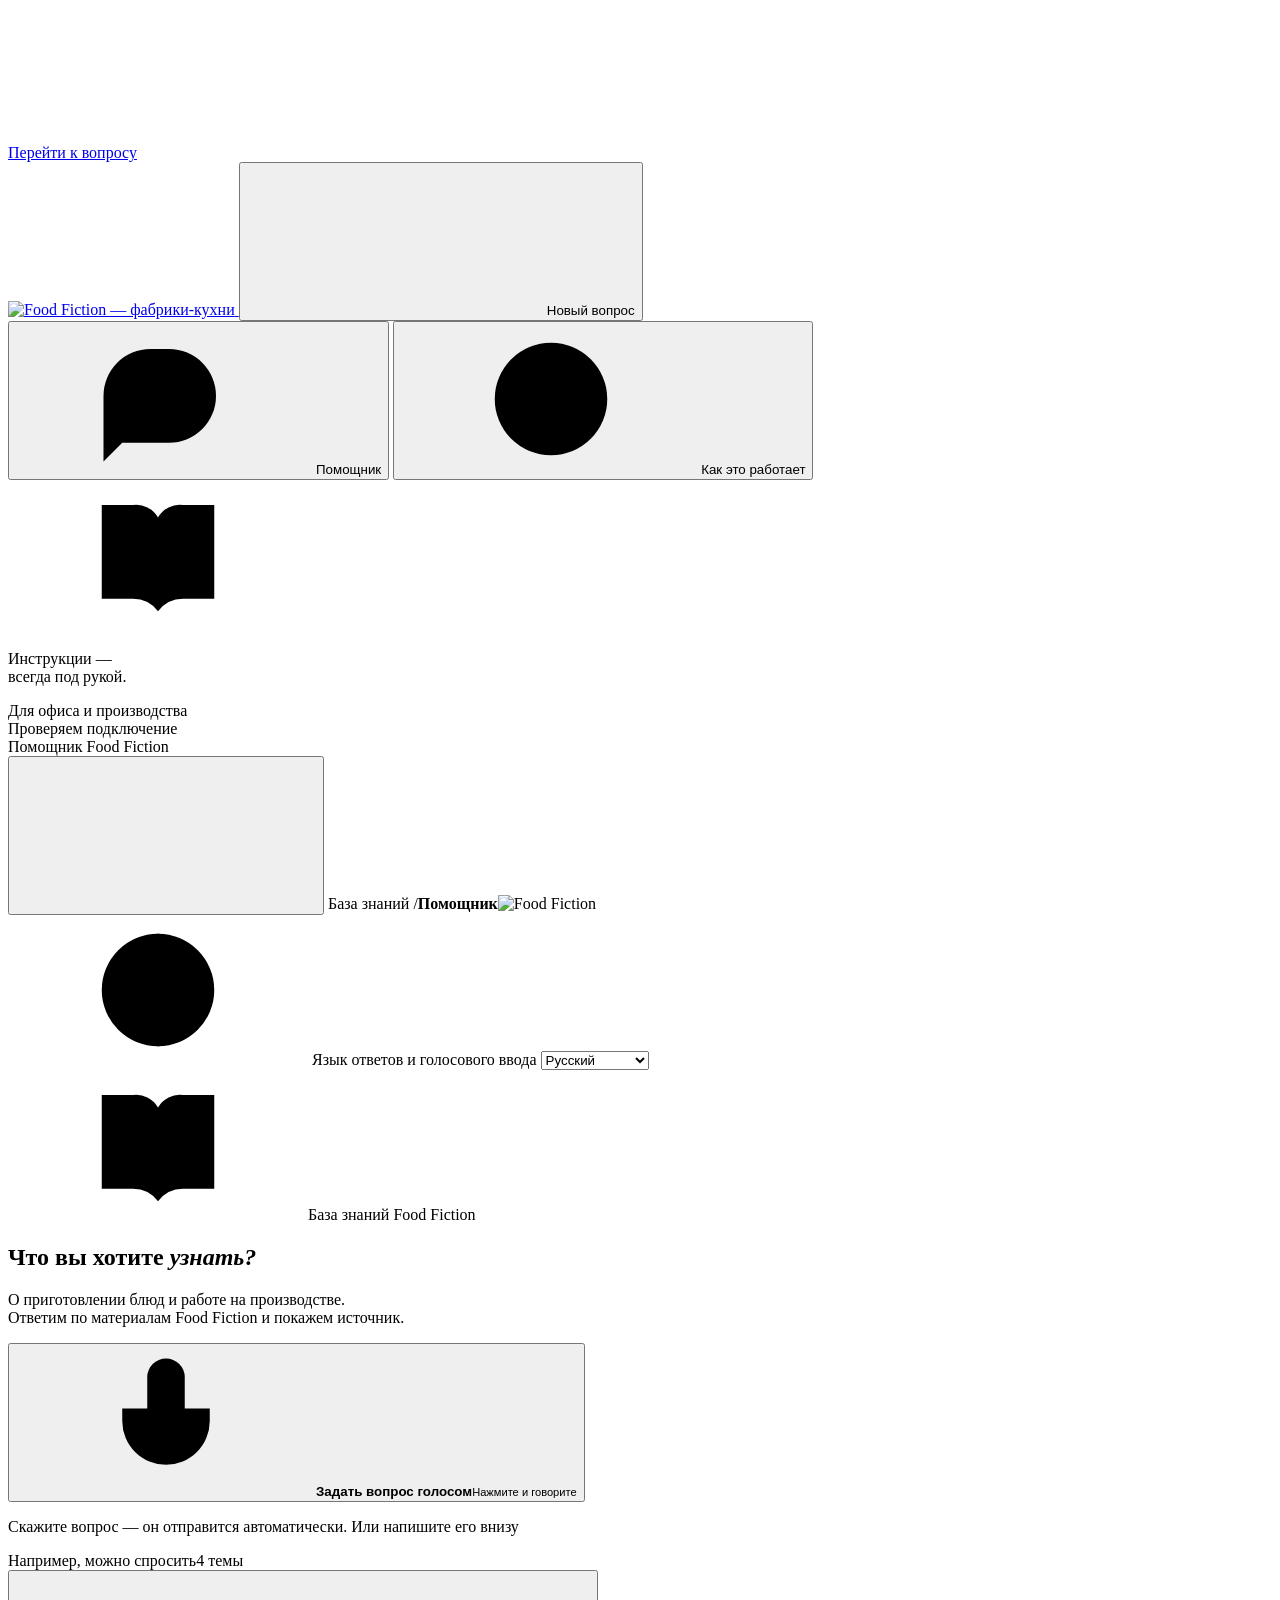
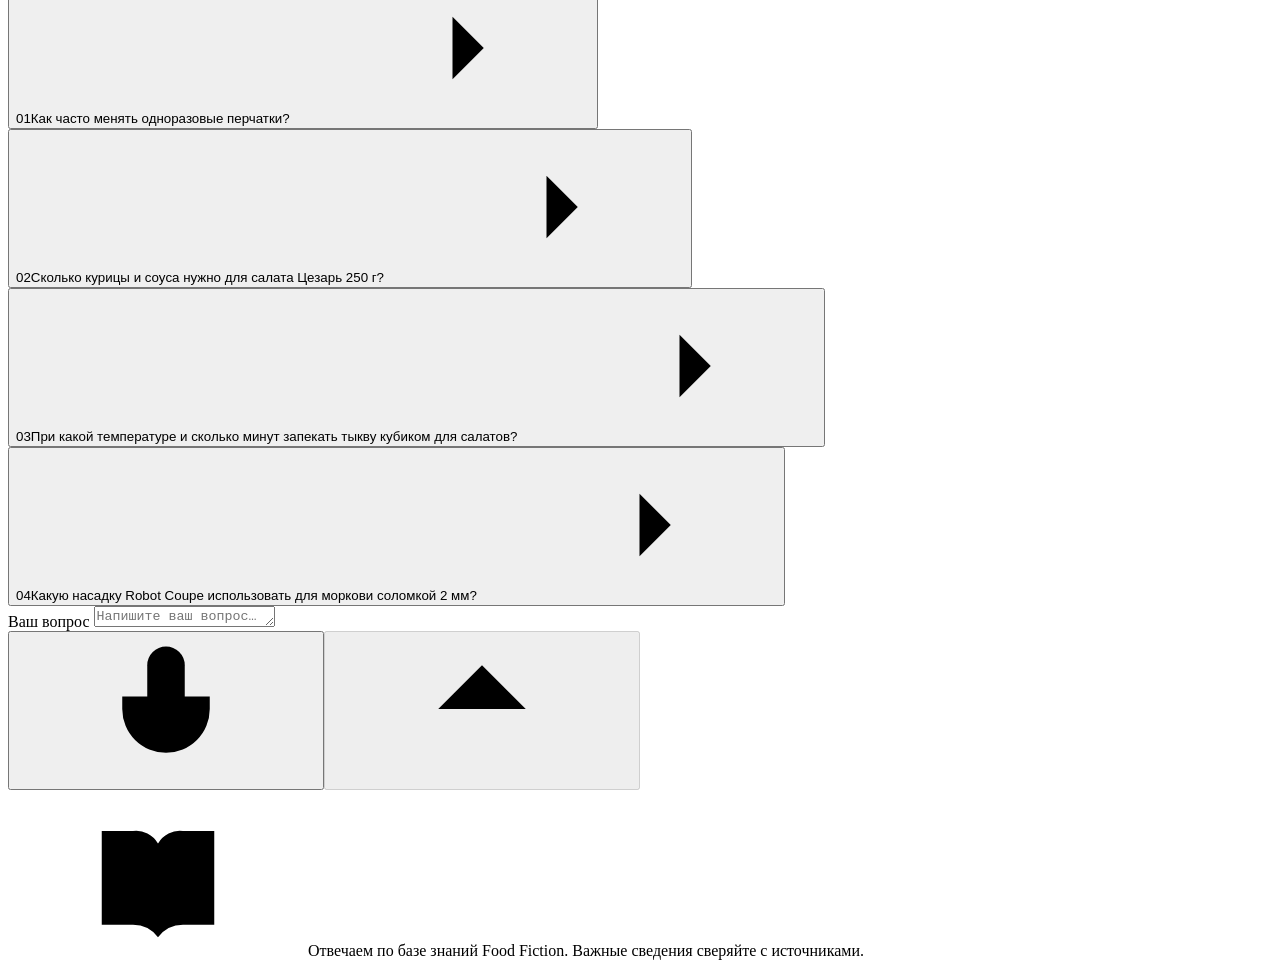
==== knowledge/static/index.html @ 7db9a247 "Add Food Fiction knowledge assistant, voice UI and brand assets" ====
<!doctype html>
<html lang="ru">
<head>
  <meta charset="utf-8">
  <meta name="viewport" content="width=device-width, initial-scale=1, viewport-fit=cover">
  <meta name="theme-color" content="#f8ad00">
  <title>Помощник — Food Fiction</title>
  <link rel="icon" type="image/svg+xml" href="/assets/favicon.svg">
  <link rel="stylesheet" href="/assets/brand-fonts.css">
  <link rel="stylesheet" href="/assets/styles.css">
  <script src="/assets/app.js" defer></script>
</head>
<body>
  <a class="skip-link" href="#question">Перейти к вопросу</a>
  <svg class="icon-library" xmlns="http://www.w3.org/2000/svg" aria-hidden="true">
    <symbol id="i-plus" viewBox="0 0 24 24"><path d="M12 5v14M5 12h14"/></symbol>
    <symbol id="i-chat" viewBox="0 0 24 24"><path d="M20 11.5a7.5 7.5 0 0 1-7.5 7.5H5l-3 3V11.5A7.5 7.5 0 0 1 9.5 4h3a7.5 7.5 0 0 1 7.5 7.5Z"/><path d="M7 10h8M7 14h5"/></symbol>
    <symbol id="i-mic" viewBox="0 0 24 24"><rect x="9" y="2" width="6" height="13" rx="3"/><path d="M5 10v2a7 7 0 0 0 14 0v-2M12 19v3M8 22h8"/></symbol>
    <symbol id="i-arrow" viewBox="0 0 24 24"><path d="m5 12 7-7 7 7M12 5v14"/></symbol>
    <symbol id="i-right" viewBox="0 0 24 24"><path d="M5 12h14m-5-5 5 5-5 5"/></symbol>
    <symbol id="i-book" viewBox="0 0 24 24"><path d="M12 5v15M3 4h5a4 4 0 0 1 4 2 4 4 0 0 1 4-2h5v15h-5a5 5 0 0 0-4 2 5 5 0 0 0-4-2H3Z"/></symbol>
    <symbol id="i-globe" viewBox="0 0 24 24"><circle cx="12" cy="12" r="9"/><ellipse cx="12" cy="12" rx="4" ry="9"/><path d="M3 12h18"/></symbol>
    <symbol id="i-help" viewBox="0 0 24 24"><circle cx="12" cy="12" r="9"/><path d="M9 9a3 3 0 0 1 6 0c0 2-3 2-3 4m0 3v.1"/></symbol>
    <symbol id="i-menu" viewBox="0 0 24 24"><path d="M4 6h16M4 12h16M4 18h16"/></symbol>
    <symbol id="i-close" viewBox="0 0 24 24"><path d="m6 6 12 12M6 18 18 6"/></symbol>
    <symbol id="i-volume" viewBox="0 0 24 24"><path d="m11 4-6 5H2v6h3l6 5ZM15 8a6 6 0 0 1 0 8m3-11a10 10 0 0 1 0 14"/></symbol>
    <symbol id="i-copy" viewBox="0 0 24 24"><rect x="8" y="8" width="12" height="13" rx="2"/><path d="M16 8V3H3v13h5"/></symbol>
    <symbol id="i-file" viewBox="0 0 24 24"><path d="M14 2H5v20h14V7l-5-5Zm0 0v6h5M8 12h8M8 16h6"/></symbol>
  </svg>
  <div class="app-shell">
    <aside class="sidebar" id="sidebar" aria-label="Навигация">
      <a class="brand" href="/" aria-label="Food Fiction — главная">
        <img class="brand-logo" src="/assets/brand/food-fiction-white.svg" alt="Food Fiction — фабрики-кухни" width="379" height="155">
      </a>
      <button class="new-chat" id="new-chat"><svg class="icon"><use href="#i-plus"/></svg>Новый вопрос</button>
      <nav class="navigation">
        <button class="nav-link selected" id="home-nav" aria-current="page"><svg class="icon"><use href="#i-chat"/></svg>Помощник</button>
        <button class="nav-link" id="help-nav"><svg class="icon"><use href="#i-help"/></svg>Как это работает</button>
      </nav>
      <div class="sidebar-note">
        <svg class="icon"><use href="#i-book"/></svg>
        <p>Инструкции —<br>всегда под рукой.</p>
        <span>Для офиса и производства</span>
      </div>
      <div class="sidebar-bottom">
        <div class="source-state"><span class="state-dot"></span><span id="source-state">Проверяем подключение</span></div>
        <button class="text-button" id="logout" hidden>Выйти из рабочей базы</button>
        <div class="sidebar-footnote">Помощник Food Fiction</div>
      </div>
    </aside>
    <button class="sidebar-scrim" id="sidebar-scrim" aria-label="Закрыть меню" hidden></button>
    <div class="main-shell">
      <header class="topbar">
        <div class="topbar-left">
          <button class="icon-button mobile-menu" id="menu-button" aria-label="Открыть меню" aria-expanded="false" aria-controls="sidebar"><svg class="icon"><use href="#i-menu"/></svg></button>
          <span class="desktop-breadcrumb">База знаний <span>/</span></span><strong>Помощник</strong><img class="topbar-logo" src="/assets/brand/food-fiction-compact.svg" alt="Food Fiction" width="379" height="121">
        </div>
        <div class="language-control">
          <svg class="icon"><use href="#i-globe"/></svg>
          <label class="sr-only" for="language">Язык ответов и голосового ввода</label>
          <select id="language" title="Язык ответов и голосового ввода">
            <option value="ru-RU">Русский</option><option value="uz-UZ">O‘zbekcha</option>
            <option value="tg-TJ">Тоҷикӣ</option><option value="ky-KG">Кыргызча</option>
            <option value="kk-KZ">Қазақша</option><option value="en-US">English</option>
            <option value="hy-AM">Հայերեն</option><option value="az-AZ">Azərbaycanca</option>
            <option value="tr-TR">Türkçe</option><option value="zh-CN">中文</option>
          </select>
        </div>
      </header>
      <div class="mode-banner" id="mode-banner" hidden><span class="mode-tag">Предпросмотр</span><span>Нейросеть использует учебные материалы и интернет. Рабочая база Food Fiction пока не подключена.</span></div>
      <main class="workspace" id="workspace">
        <section class="welcome" id="welcome" aria-labelledby="welcome-title">
          <div class="welcome-mark" aria-hidden="true"><svg class="icon"><use href="#i-book"/></svg>База знаний Food Fiction</div>
          <h1 id="welcome-title">Что вы хотите <em>узнать?</em></h1>
          <p class="intro">О приготовлении блюд и работе на производстве.<br class="desktop-break"> Ответим по материалам Food Fiction и покажем источник.</p>
          <button class="voice-start" id="voice-start"><span class="voice-icon"><svg class="icon"><use href="#i-mic"/></svg></span><span><strong>Задать вопрос голосом</strong><small>Нажмите и говорите</small></span><span class="voice-wave" aria-hidden="true"><i></i><i></i><i></i><i></i><i></i></span></button>
          <p class="voice-caption" id="voice-caption">Скажите вопрос — он отправится автоматически. Или напишите его внизу</p>
          <section class="examples" aria-label="Примеры вопросов">
            <div class="examples-heading"><span>Например, можно спросить</span><span class="example-count">4 темы</span></div>
            <div class="example-list">
              <button type="button" class="example" data-question="Как часто менять одноразовые перчатки?"><span class="example-num" aria-hidden="true">01</span><span>Как часто менять одноразовые перчатки?</span><svg class="icon"><use href="#i-right"/></svg></button>
              <button type="button" class="example" data-question="Сколько курицы и соуса нужно для салата Цезарь 250 г?"><span class="example-num" aria-hidden="true">02</span><span>Сколько курицы и соуса нужно для салата Цезарь 250 г?</span><svg class="icon"><use href="#i-right"/></svg></button>
              <button type="button" class="example" data-question="При какой температуре и сколько минут запекать тыкву кубиком для салатов?"><span class="example-num" aria-hidden="true">03</span><span>При какой температуре и сколько минут запекать тыкву кубиком для салатов?</span><svg class="icon"><use href="#i-right"/></svg></button>
              <button type="button" class="example" data-question="Какую насадку Robot Coupe использовать для моркови соломкой 2 мм?"><span class="example-num" aria-hidden="true">04</span><span>Какую насадку Robot Coupe использовать для моркови соломкой 2 мм?</span><svg class="icon"><use href="#i-right"/></svg></button>
            </div>
          </section>
        </section>
        <section class="conversation" id="conversation" aria-label="Вопросы и найденные инструкции" hidden></section>
        <div class="inline-notice" id="notice" role="status" hidden></div>
        <section class="login-panel" id="login-panel" hidden aria-labelledby="login-title">
          <h2 id="login-title">Вход в базу Food Fiction</h2>
          <p>Введите код доступа, который выдал ответственный сотрудник.</p>
          <form id="login-form"><label for="access-code">Код доступа</label><div class="login-row"><input type="password" id="access-code" autocomplete="current-password" required maxlength="256"><button class="primary-button" type="submit">Войти</button></div></form>
          <p class="form-error" id="login-error" role="alert" hidden></p>
        </section>
      </main>
      <footer class="composer-area">
        <div class="recording-status" id="recording-status" role="status" hidden><span class="recording-dot"></span><span>Слушаю. Говорите на выбранном языке.</span><button id="stop-recording" class="text-button">Завершить</button></div>
        <form class="composer" id="question-form">
          <label for="question" class="sr-only">Ваш вопрос</label>
          <textarea id="question" rows="1" maxlength="1000" placeholder="Напишите ваш вопрос…" enterkeyhint="send"></textarea>
          <div class="composer-actions"><button type="button" class="icon-button" id="mic-button" aria-label="Продиктовать вопрос"><svg class="icon"><use href="#i-mic"/></svg></button><button type="submit" id="send-button" class="send-button" aria-label="Отправить вопрос" disabled><svg class="icon"><use href="#i-arrow"/></svg></button></div>
        </form>
        <p class="composer-note"><svg class="icon"><use href="#i-book"/></svg><span>Отвечаем по базе знаний Food Fiction. Важные сведения сверяйте с источниками.</span></p>
      </footer>
    </div>
  </div>
  <dialog id="help-dialog" aria-labelledby="help-title">
    <div class="dialog-header"><h2 id="help-title">Как пользоваться помощником</h2><button class="icon-button dialog-close" aria-label="Закрыть"><svg class="icon"><use href="#i-close"/></svg></button></div>
    <div class="dialog-body"><ol class="help-steps"><li><strong>Задайте вопрос голосом или текстом</strong><p>Выберите язык ответов. Можно написать вопрос на любом языке или нажать на микрофон для диктовки на выбранном языке.</p></li><li><strong>Получите ответ</strong><p>Помощник отвечает на выбранном языке по подключённым материалам Food Fiction и уточняет вопрос при необходимости.</p></li><li><strong>Проверьте источники</strong><p>Номер источника в ответе открывает исходный документ. Его текст сохраняется на языке оригинала.</p></li></ol><p class="help-note">Ответ нейросети может содержать ошибку — для важных действий проверяйте первоисточник. Диктовка зависит от браузера и может использовать его внешний сервис. История диалога хранится только в открытой вкладке.</p></div>
  </dialog>
  <dialog id="source-dialog" class="source-dialog" aria-labelledby="source-title"><div class="dialog-header"><div><span class="source-kicker">Текст инструкции</span><h2 id="source-title">Источник</h2></div><button class="icon-button dialog-close" aria-label="Закрыть"><svg class="icon"><use href="#i-close"/></svg></button></div><div class="dialog-body" id="source-body"></div></dialog>
  <div class="sr-only" role="status" aria-live="polite" id="announcer"></div>
</body>
</html>
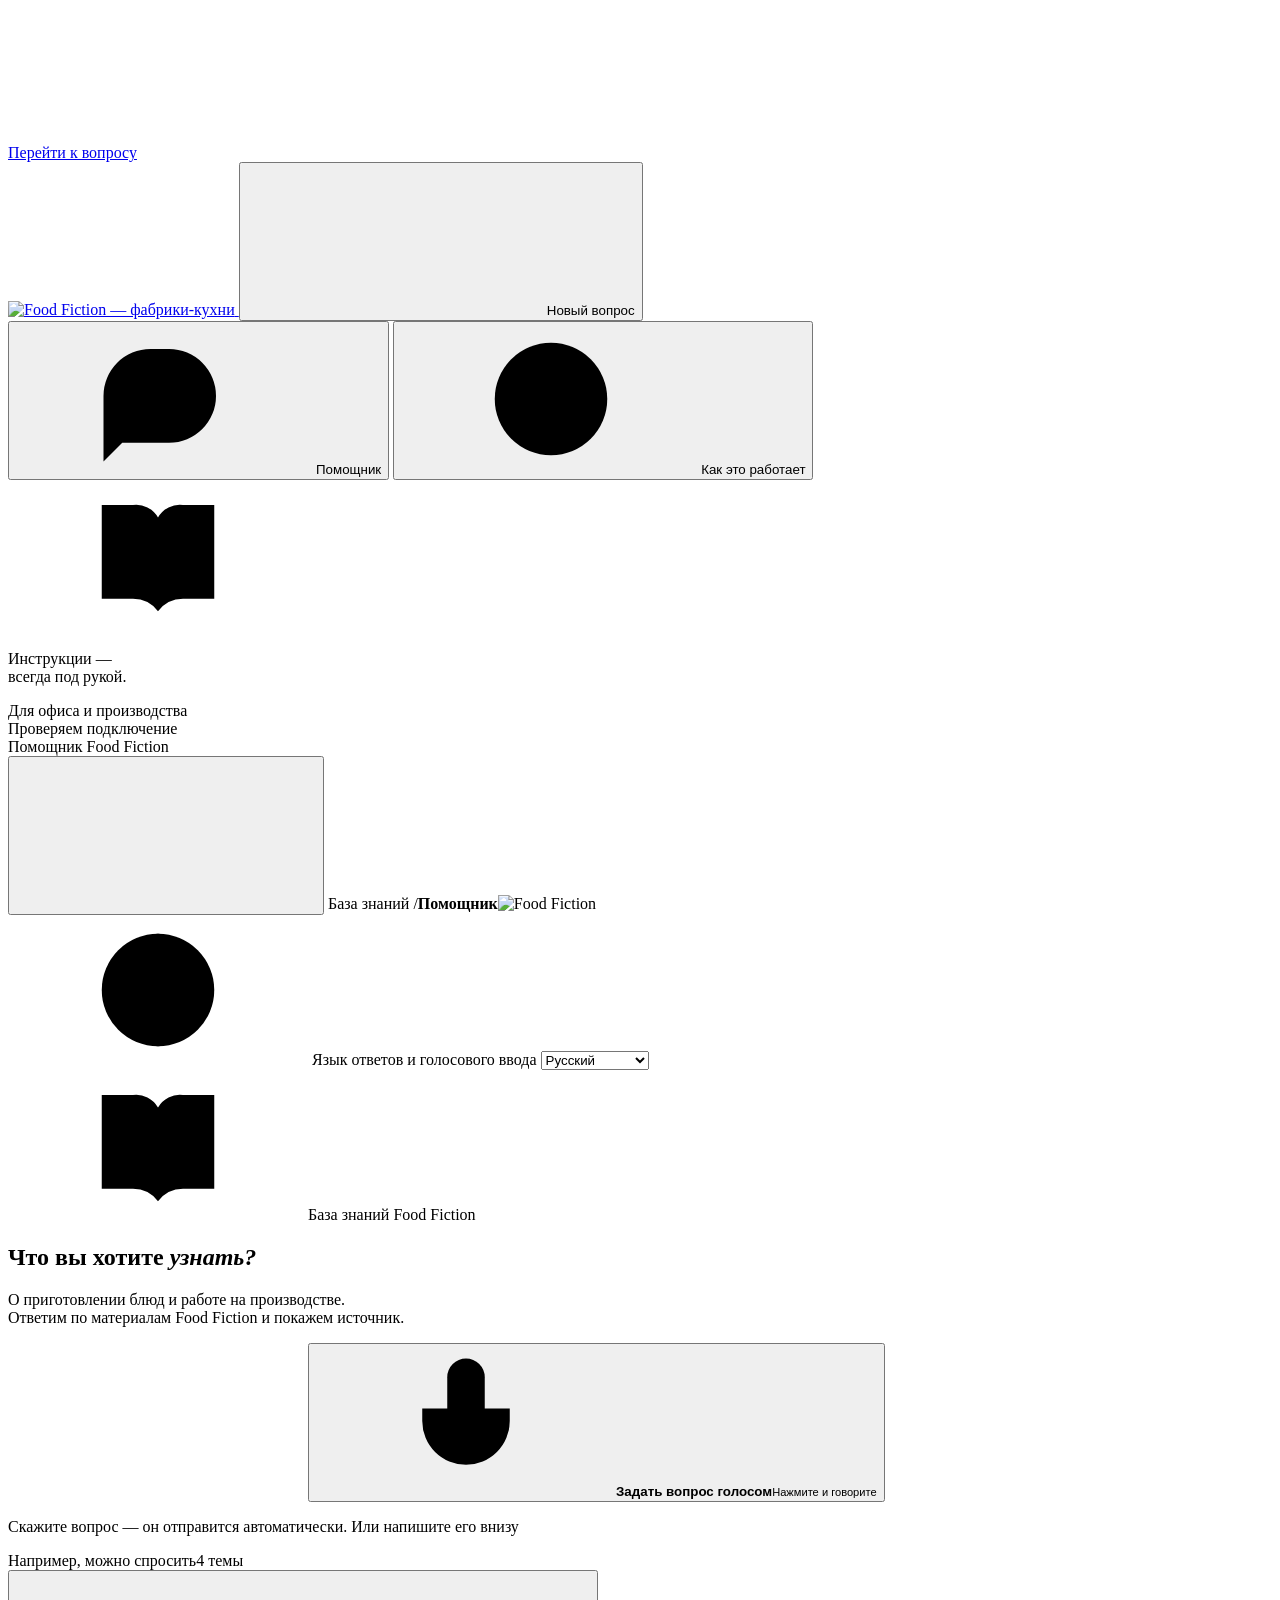
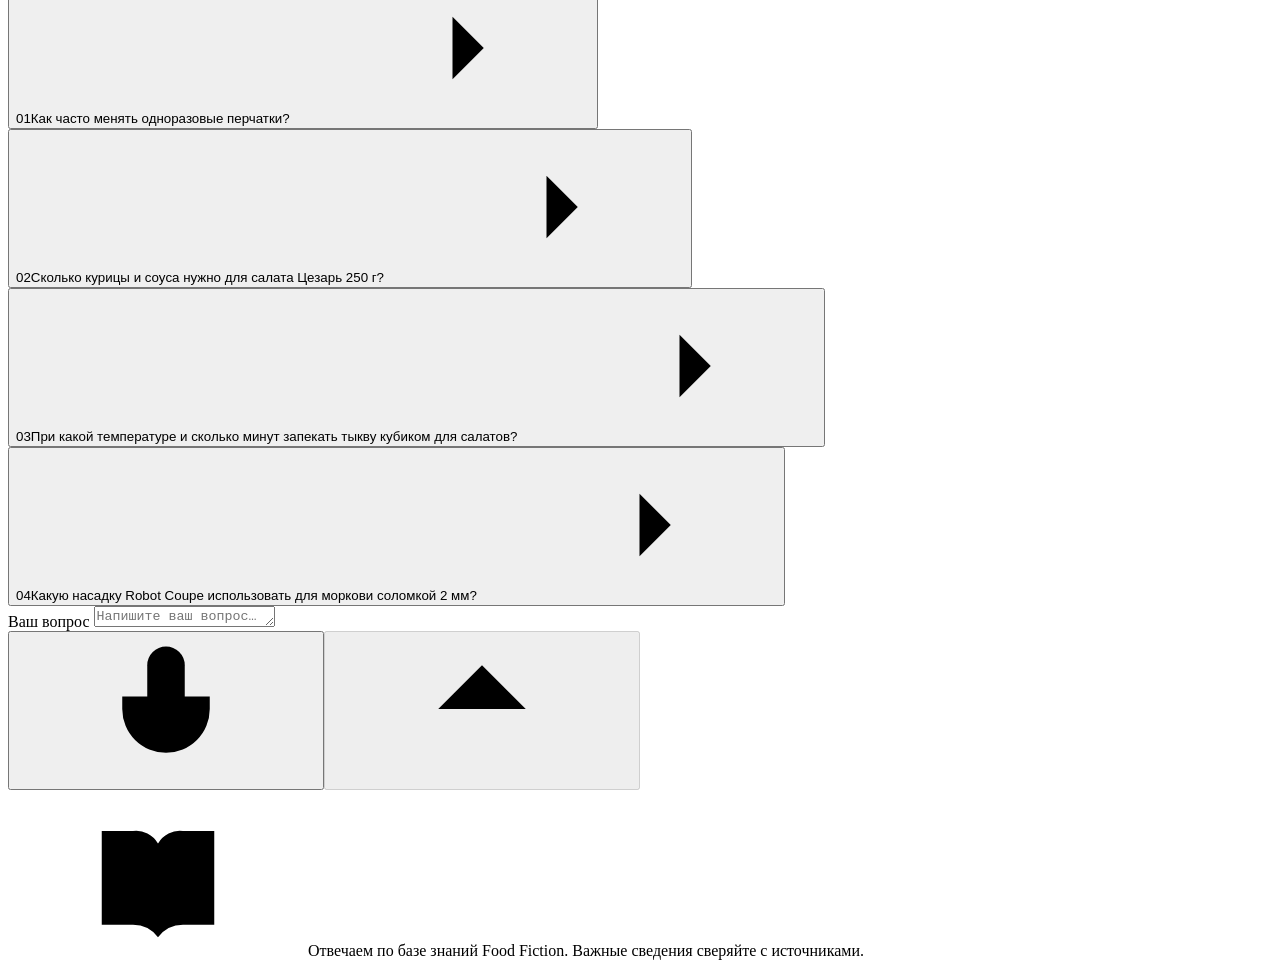
==== commit 223c1c0e: "Make the voice button a volumetric orb that reacts to the voice Replace the flat yellow circle with " ====
--- a/knowledge/static/index.html
+++ b/knowledge/static/index.html
@@ -73,7 +73,7 @@
           <div class="welcome-mark" aria-hidden="true"><svg class="icon"><use href="#i-book"/></svg>База знаний Food Fiction</div>
           <h1 id="welcome-title">Что вы хотите <em>узнать?</em></h1>
           <p class="intro">О приготовлении блюд и работе на производстве.<br class="desktop-break"> Ответим по материалам Food Fiction и покажем источник.</p>
-          <button class="voice-start" id="voice-start"><span class="voice-icon"><svg class="icon"><use href="#i-mic"/></svg></span><span><strong>Задать вопрос голосом</strong><small>Нажмите и говорите</small></span><span class="voice-wave" aria-hidden="true"><i></i><i></i><i></i><i></i><i></i></span></button>
+          <div class="voice-orb" id="voice-orb"><canvas class="voice-viz" id="voice-viz" aria-hidden="true"></canvas><button class="voice-start" id="voice-start"><span class="voice-icon"><svg class="icon"><use href="#i-mic"/></svg></span><span><strong>Задать вопрос голосом</strong><small>Нажмите и говорите</small></span><span class="voice-wave" aria-hidden="true"><i></i><i></i><i></i><i></i><i></i></span></button></div>
           <p class="voice-caption" id="voice-caption">Скажите вопрос — он отправится автоматически. Или напишите его внизу</p>
           <section class="examples" aria-label="Примеры вопросов">
             <div class="examples-heading"><span>Например, можно спросить</span><span class="example-count">4 темы</span></div>
